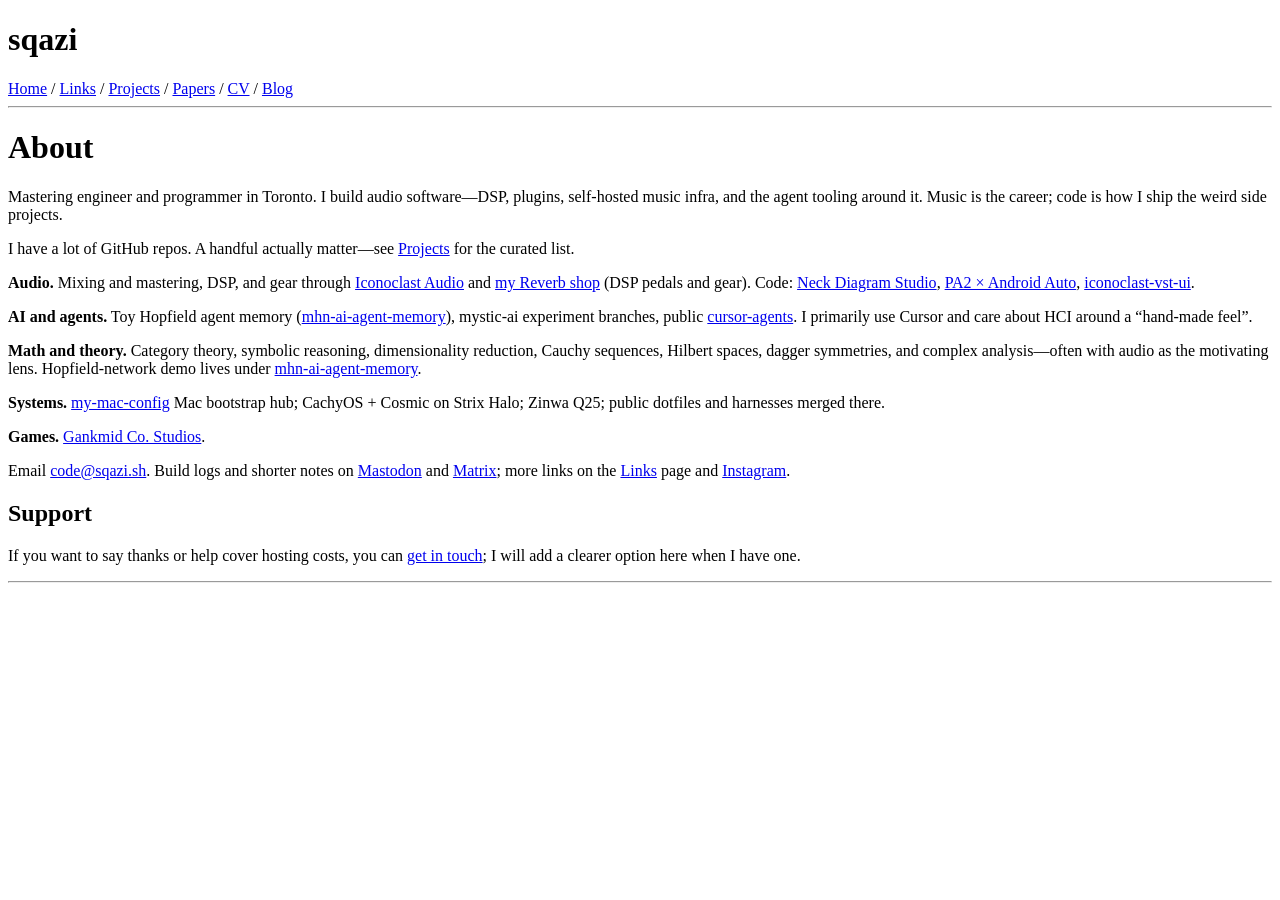
==== index.html @ d0529cec "Add Neck Diagram Studio to portfolio; fix hopfield link. List GitLab fretboard editor under music pr" ====
<!DOCTYPE html>
<html lang="en">
<head>
<meta charset="UTF-8">
<meta name="viewport" content="width=device-width, initial-scale=1.0">
<title>sqazi.sh</title>
</head>
<body>

<header>
<h1>sqazi</h1>
</header>

<nav>
<a href="index.html">Home</a> /
<a href="links.html">Links</a> /
<a href="content.html?page=projects">Projects</a> /
<a href="content.html?page=papers">Papers</a> /
<a href="content.html?page=cv">CV</a> /
<a href="content.html?page=blog">Blog</a>
</nav>

<hr>

<main>
<h1>About</h1>

<p>Mastering engineer and programmer in Toronto. I build audio software&mdash;DSP, plugins, self-hosted music infra, and the agent tooling around it. Music is the career; code is how I ship the weird side projects.</p>

<p>I have a lot of GitHub repos. A handful actually matter&mdash;see <a href="content.html?page=projects">Projects</a> for the curated list.</p>

<p><strong>Audio.</strong> Mixing and mastering, DSP, and gear through <a href="https://www.iconoclastaud.io/">Iconoclast Audio</a> and <a href="https://reverb.com/shop/gearacquisitionsyndrome/">my Reverb shop</a> (DSP pedals and gear). Code: <a href="https://gitlab.com/destroyerofworlds/neck-diagram-studio">Neck Diagram Studio</a>, <a href="https://shahzebqazi.github.io/pa2-car-plugin/">PA2 &times; Android Auto</a>, <a href="https://shahzebqazi.github.io/iconoclast-vst-ui/">iconoclast-vst-ui</a>.</p>

<p><strong>AI and agents.</strong> Toy Hopfield agent memory (<a href="https://shahzebqazi.github.io/mhn-ai-agent-memory/">mhn-ai-agent-memory</a>), mystic-ai experiment branches, public <a href="https://github.com/shahzebqazi/cursor-agents">cursor-agents</a>. I primarily use Cursor and care about HCI around a &ldquo;hand-made feel&rdquo;.</p>

<p><strong>Math and theory.</strong> Category theory, symbolic reasoning, dimensionality reduction, Cauchy sequences, Hilbert spaces, dagger symmetries, and complex analysis&mdash;often with audio as the motivating lens. Hopfield-network demo lives under <a href="https://shahzebqazi.github.io/mhn-ai-agent-memory/">mhn-ai-agent-memory</a>.</p>

<p><strong>Systems.</strong> <a href="https://github.com/shahzebqazi/my-mac-config">my-mac-config</a> Mac bootstrap hub; CachyOS + Cosmic on Strix Halo; Zinwa Q25; public dotfiles and harnesses merged there.</p>

<p><strong>Games.</strong> <a href="https://www.gankmid.co/">Gankmid Co. Studios</a>.</p>

<p>Email <a href="mailto:code@sqazi.sh">code@sqazi.sh</a>. Build logs and shorter notes on <a href="https://social.devilplan.com/@willy">Mastodon</a> and <a href="https://matrix.to/#/@metalmasteringengineer:matrix.org">Matrix</a>; more links on the <a href="links.html">Links</a> page and <a href="https://www.instagram.com/kongposhmosh/">Instagram</a>.</p>

<h2>Support</h2>
<p>If you want to say thanks or help cover hosting costs, you can <a href="mailto:code@sqazi.sh?subject=Support">get in touch</a>; I will add a clearer option here when I have one.</p>
</main>

<hr>

<footer>
</footer>

</body>
</html>
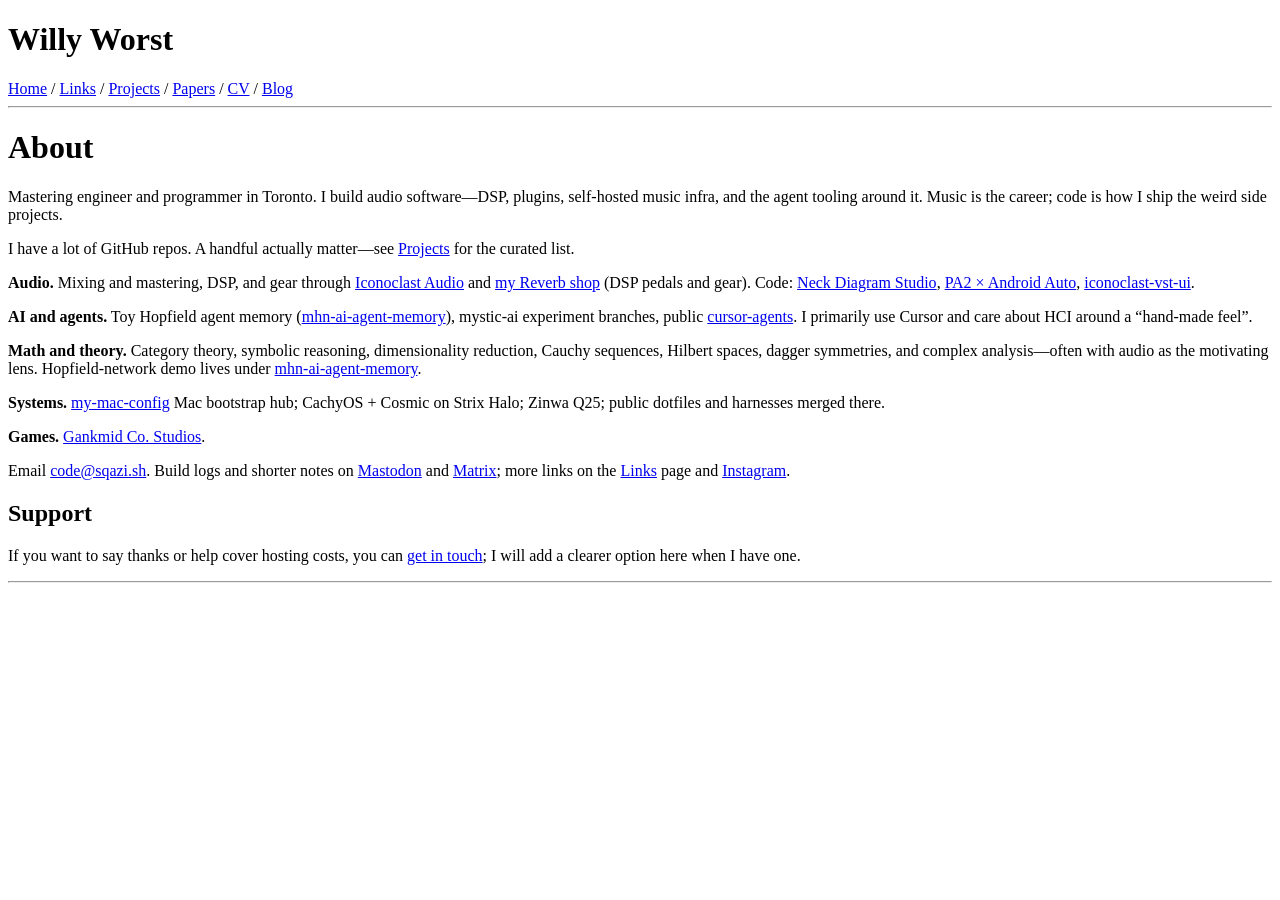
==== commit 215582aa: "Use display name Willy Worst on site and CV. Co-authored-by: Cursor <cursoragent@cursor.com>" ====
--- a/index.html
+++ b/index.html
@@ -8,7 +8,7 @@
 <body>
 
 <header>
-<h1>sqazi</h1>
+<h1>Willy Worst</h1>
 </header>
 
 <nav>
@@ -29,7 +29,7 @@
 
 <p>I have a lot of GitHub repos. A handful actually matter&mdash;see <a href="content.html?page=projects">Projects</a> for the curated list.</p>
 
-<p><strong>Audio.</strong> Mixing and mastering, DSP, and gear through <a href="https://www.iconoclastaud.io/">Iconoclast Audio</a> and <a href="https://reverb.com/shop/gearacquisitionsyndrome/">my Reverb shop</a> (DSP pedals and gear). Code: <a href="https://gitlab.com/destroyerofworlds/neck-diagram-studio">Neck Diagram Studio</a>, <a href="https://shahzebqazi.github.io/pa2-car-plugin/">PA2 &times; Android Auto</a>, <a href="https://shahzebqazi.github.io/iconoclast-vst-ui/">iconoclast-vst-ui</a>.</p>
+<p><strong>Audio.</strong> Mixing and mastering, DSP, and gear through <a href="https://www.iconoclastaud.io/">Iconoclast Audio</a> and <a href="https://reverb.com/shop/gearacquisitionsyndrome/">my Reverb shop</a> (DSP pedals and gear). Code: <a href="https://sqazi.sh/neck-diagram-studio/">Neck Diagram Studio</a>, <a href="https://shahzebqazi.github.io/pa2-car-plugin/">PA2 &times; Android Auto</a>, <a href="https://shahzebqazi.github.io/iconoclast-vst-ui/">iconoclast-vst-ui</a>.</p>
 
 <p><strong>AI and agents.</strong> Toy Hopfield agent memory (<a href="https://shahzebqazi.github.io/mhn-ai-agent-memory/">mhn-ai-agent-memory</a>), mystic-ai experiment branches, public <a href="https://github.com/shahzebqazi/cursor-agents">cursor-agents</a>. I primarily use Cursor and care about HCI around a &ldquo;hand-made feel&rdquo;.</p>
 
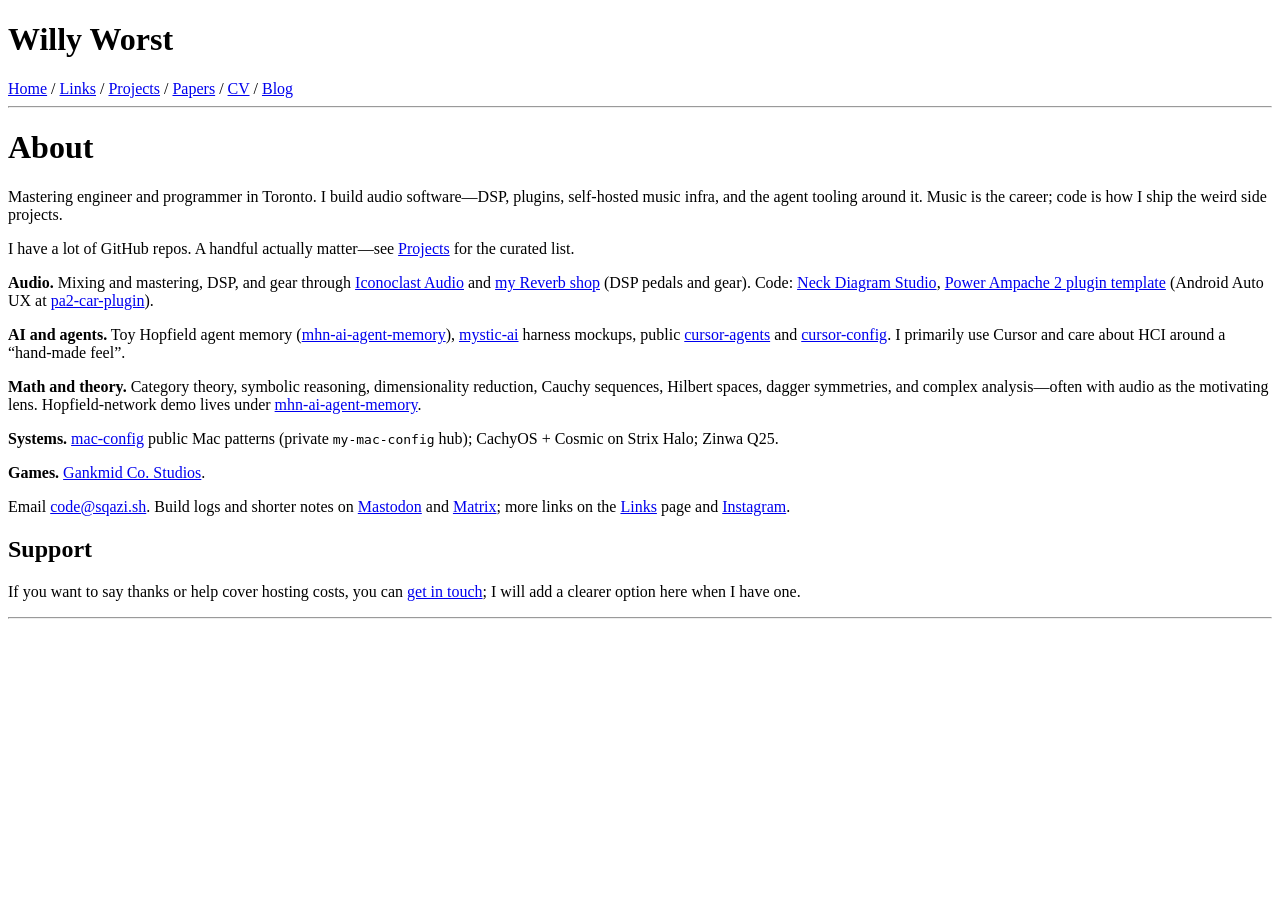
==== commit cd990aa7: "Fix CV and Projects links; lead with Iconoclast and PA2 fork. Point to public mac-config and cursor-" ====
--- a/index.html
+++ b/index.html
@@ -29,13 +29,13 @@
 
 <p>I have a lot of GitHub repos. A handful actually matter&mdash;see <a href="content.html?page=projects">Projects</a> for the curated list.</p>
 
-<p><strong>Audio.</strong> Mixing and mastering, DSP, and gear through <a href="https://www.iconoclastaud.io/">Iconoclast Audio</a> and <a href="https://reverb.com/shop/gearacquisitionsyndrome/">my Reverb shop</a> (DSP pedals and gear). Code: <a href="https://sqazi.sh/neck-diagram-studio/">Neck Diagram Studio</a>, <a href="https://shahzebqazi.github.io/pa2-car-plugin/">PA2 &times; Android Auto</a>, <a href="https://shahzebqazi.github.io/iconoclast-vst-ui/">iconoclast-vst-ui</a>.</p>
+<p><strong>Audio.</strong> Mixing and mastering, DSP, and gear through <a href="https://www.iconoclastaud.io/">Iconoclast Audio</a> and <a href="https://reverb.com/shop/gearacquisitionsyndrome/">my Reverb shop</a> (DSP pedals and gear). Code: <a href="https://sqazi.sh/neck-diagram-studio/">Neck Diagram Studio</a>, <a href="https://github.com/shahzebqazi/PowerAmpache2PluginTemplate">Power Ampache 2 plugin template</a> (Android Auto UX at <a href="https://shahzebqazi.github.io/pa2-car-plugin/">pa2-car-plugin</a>).</p>
 
-<p><strong>AI and agents.</strong> Toy Hopfield agent memory (<a href="https://shahzebqazi.github.io/mhn-ai-agent-memory/">mhn-ai-agent-memory</a>), mystic-ai experiment branches, public <a href="https://github.com/shahzebqazi/cursor-agents">cursor-agents</a>. I primarily use Cursor and care about HCI around a &ldquo;hand-made feel&rdquo;.</p>
+<p><strong>AI and agents.</strong> Toy Hopfield agent memory (<a href="https://shahzebqazi.github.io/mhn-ai-agent-memory/">mhn-ai-agent-memory</a>), <a href="https://github.com/shahzebqazi/mystic-ai">mystic-ai</a> harness mockups, public <a href="https://github.com/shahzebqazi/cursor-agents">cursor-agents</a> and <a href="https://github.com/shahzebqazi/cursor-config">cursor-config</a>. I primarily use Cursor and care about HCI around a &ldquo;hand-made feel&rdquo;.</p>
 
 <p><strong>Math and theory.</strong> Category theory, symbolic reasoning, dimensionality reduction, Cauchy sequences, Hilbert spaces, dagger symmetries, and complex analysis&mdash;often with audio as the motivating lens. Hopfield-network demo lives under <a href="https://shahzebqazi.github.io/mhn-ai-agent-memory/">mhn-ai-agent-memory</a>.</p>
 
-<p><strong>Systems.</strong> <a href="https://github.com/shahzebqazi/my-mac-config">my-mac-config</a> Mac bootstrap hub; CachyOS + Cosmic on Strix Halo; Zinwa Q25; public dotfiles and harnesses merged there.</p>
+<p><strong>Systems.</strong> <a href="https://github.com/shahzebqazi/mac-config">mac-config</a> public Mac patterns (private <code>my-mac-config</code> hub); CachyOS + Cosmic on Strix Halo; Zinwa Q25.</p>
 
 <p><strong>Games.</strong> <a href="https://www.gankmid.co/">Gankmid Co. Studios</a>.</p>
 
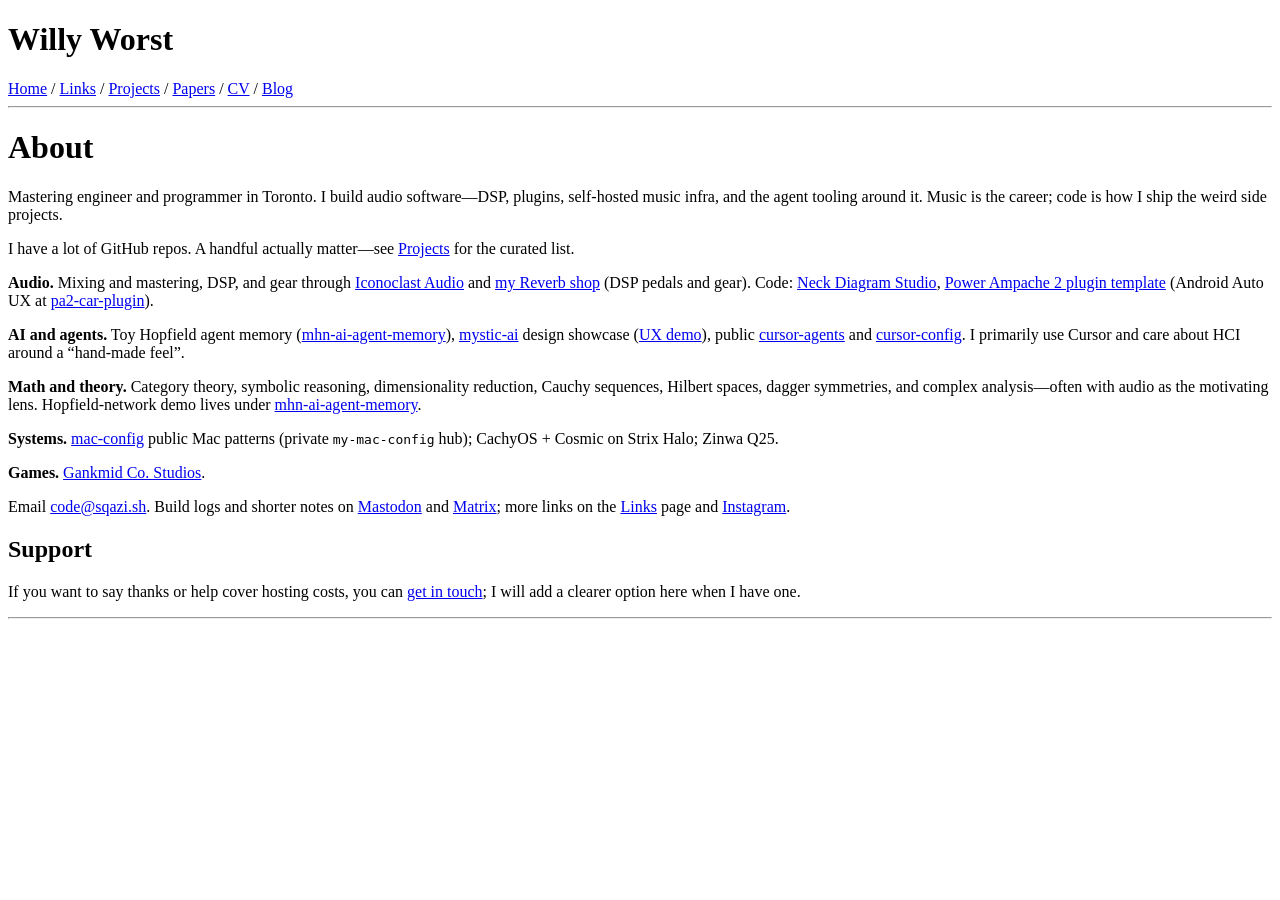
==== commit 9abbd617: "Update mystic-ai copy to design showcase and UX demo link. Co-authored-by: Cursor <cursoragent@curso" ====
--- a/index.html
+++ b/index.html
@@ -31,7 +31,7 @@
 
 <p><strong>Audio.</strong> Mixing and mastering, DSP, and gear through <a href="https://www.iconoclastaud.io/">Iconoclast Audio</a> and <a href="https://reverb.com/shop/gearacquisitionsyndrome/">my Reverb shop</a> (DSP pedals and gear). Code: <a href="https://sqazi.sh/neck-diagram-studio/">Neck Diagram Studio</a>, <a href="https://github.com/shahzebqazi/PowerAmpache2PluginTemplate">Power Ampache 2 plugin template</a> (Android Auto UX at <a href="https://shahzebqazi.github.io/pa2-car-plugin/">pa2-car-plugin</a>).</p>
 
-<p><strong>AI and agents.</strong> Toy Hopfield agent memory (<a href="https://shahzebqazi.github.io/mhn-ai-agent-memory/">mhn-ai-agent-memory</a>), <a href="https://github.com/shahzebqazi/mystic-ai">mystic-ai</a> harness mockups, public <a href="https://github.com/shahzebqazi/cursor-agents">cursor-agents</a> and <a href="https://github.com/shahzebqazi/cursor-config">cursor-config</a>. I primarily use Cursor and care about HCI around a &ldquo;hand-made feel&rdquo;.</p>
+<p><strong>AI and agents.</strong> Toy Hopfield agent memory (<a href="https://shahzebqazi.github.io/mhn-ai-agent-memory/">mhn-ai-agent-memory</a>), <a href="https://github.com/shahzebqazi/mystic-ai">mystic-ai</a> design showcase (<a href="https://shahzebqazi.github.io/mystic-ai/">UX demo</a>), public <a href="https://github.com/shahzebqazi/cursor-agents">cursor-agents</a> and <a href="https://github.com/shahzebqazi/cursor-config">cursor-config</a>. I primarily use Cursor and care about HCI around a &ldquo;hand-made feel&rdquo;.</p>
 
 <p><strong>Math and theory.</strong> Category theory, symbolic reasoning, dimensionality reduction, Cauchy sequences, Hilbert spaces, dagger symmetries, and complex analysis&mdash;often with audio as the motivating lens. Hopfield-network demo lives under <a href="https://shahzebqazi.github.io/mhn-ai-agent-memory/">mhn-ai-agent-memory</a>.</p>
 
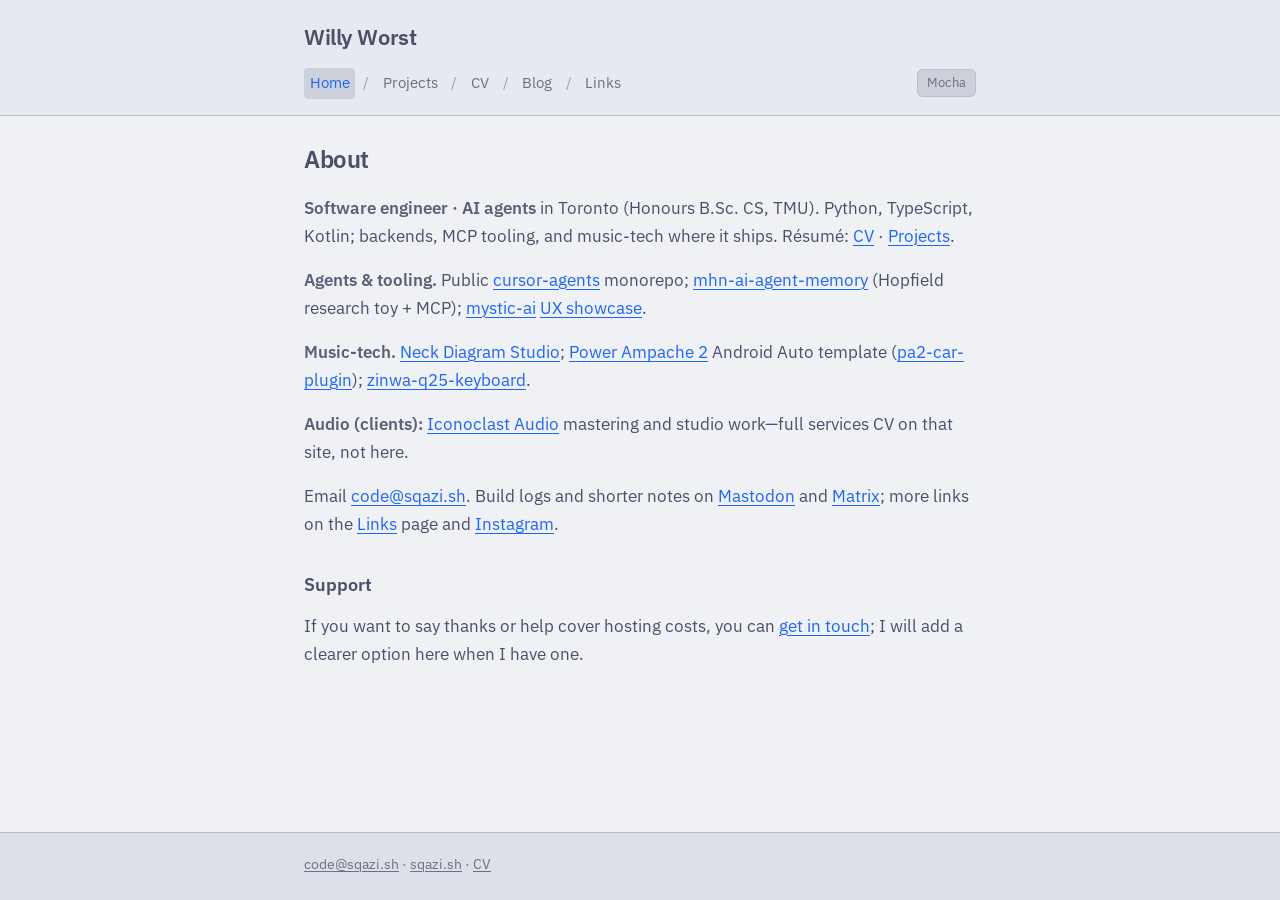
==== commit cc32b0e6: "Deploy Catppuccin site, SWE CV, and canonical eight-project portfolio. Lane-A cv.txt and projects pa" ====
--- a/index.html
+++ b/index.html
@@ -3,41 +3,49 @@
 <head>
 <meta charset="UTF-8">
 <meta name="viewport" content="width=device-width, initial-scale=1.0">
+<meta name="description" content="Willy Worst — software engineer and portfolio (sqazi.sh).">
 <title>sqazi.sh</title>
+<link rel="preconnect" href="https://fonts.googleapis.com">
+<link rel="preconnect" href="https://fonts.gstatic.com" crossorigin>
+<link href="https://fonts.googleapis.com/css2?family=IBM+Plex+Mono:wght@400;500&family=IBM+Plex+Sans:wght@400;600&display=swap" rel="stylesheet">
+<script>
+(function(){var k="sqazi-theme",t;try{t=localStorage.getItem(k);}catch(e){}if(t!=="latte"&&t!=="mocha")t=matchMedia("(prefers-color-scheme:light)").matches?"latte":"mocha";document.documentElement.setAttribute("data-theme",t);})();
+</script>
+<link rel="stylesheet" href="assets/css/catppuccin.css">
+<link rel="stylesheet" href="assets/css/site.css">
 </head>
 <body>
 
-<header>
-<h1>Willy Worst</h1>
+<header class="site-header">
+<div class="site-header__inner">
+<h1 class="site-brand"><a href="index.html">Willy Worst</a></h1>
+<div class="site-header__bar">
+<nav class="site-nav" aria-label="Primary">
+<a href="index.html" aria-current="page">Home</a>
+<span class="site-nav__sep" aria-hidden="true">/</span>
+<a href="content.html?page=projects">Projects</a>
+<span class="site-nav__sep" aria-hidden="true">/</span>
+<a href="content.html?page=cv">CV</a>
+<span class="site-nav__sep" aria-hidden="true">/</span>
+<a href="content.html?page=blog">Blog</a>
+<span class="site-nav__sep" aria-hidden="true">/</span>
+<a href="links.html">Links</a>
+</nav>
+<button type="button" class="theme-toggle" id="theme-toggle">Latte</button>
+</div>
+</div>
 </header>
 
-<nav>
-<a href="index.html">Home</a> /
-<a href="links.html">Links</a> /
-<a href="content.html?page=projects">Projects</a> /
-<a href="content.html?page=papers">Papers</a> /
-<a href="content.html?page=cv">CV</a> /
-<a href="content.html?page=blog">Blog</a>
-</nav>
-
-<hr>
-
-<main>
+<main class="site-main">
 <h1>About</h1>
 
-<p>Mastering engineer and programmer in Toronto. I build audio software&mdash;DSP, plugins, self-hosted music infra, and the agent tooling around it. Music is the career; code is how I ship the weird side projects.</p>
+<p><strong>Software engineer · AI agents</strong> in Toronto (Honours B.Sc. CS, TMU). Python, TypeScript, Kotlin; backends, MCP tooling, and music-tech where it ships. Résumé: <a href="content.html?page=cv">CV</a> · <a href="content.html?page=projects">Projects</a>.</p>
 
-<p>I have a lot of GitHub repos. A handful actually matter&mdash;see <a href="content.html?page=projects">Projects</a> for the curated list.</p>
+<p><strong>Agents &amp; tooling.</strong> Public <a href="https://github.com/shahzebqazi/cursor-agents">cursor-agents</a> monorepo; <a href="https://github.com/shahzebqazi/mhn-ai-agent-memory">mhn-ai-agent-memory</a> (Hopfield research toy + MCP); <a href="https://github.com/shahzebqazi/mystic-ai">mystic-ai</a> <a href="https://shahzebqazi.github.io/mystic-ai/">UX showcase</a>.</p>
 
-<p><strong>Audio.</strong> Mixing and mastering, DSP, and gear through <a href="https://www.iconoclastaud.io/">Iconoclast Audio</a> and <a href="https://reverb.com/shop/gearacquisitionsyndrome/">my Reverb shop</a> (DSP pedals and gear). Code: <a href="https://sqazi.sh/neck-diagram-studio/">Neck Diagram Studio</a>, <a href="https://github.com/shahzebqazi/PowerAmpache2PluginTemplate">Power Ampache 2 plugin template</a> (Android Auto UX at <a href="https://shahzebqazi.github.io/pa2-car-plugin/">pa2-car-plugin</a>).</p>
+<p><strong>Music-tech.</strong> <a href="https://sqazi.sh/neck-diagram-studio/">Neck Diagram Studio</a>; <a href="https://github.com/shahzebqazi/PowerAmpache2PluginTemplate">Power Ampache 2</a> Android Auto template (<a href="https://shahzebqazi.github.io/pa2-car-plugin/">pa2-car-plugin</a>); <a href="https://github.com/shahzebqazi/zinwa-q25-keyboard">zinwa-q25-keyboard</a>.</p>
 
-<p><strong>AI and agents.</strong> Toy Hopfield agent memory (<a href="https://shahzebqazi.github.io/mhn-ai-agent-memory/">mhn-ai-agent-memory</a>), <a href="https://github.com/shahzebqazi/mystic-ai">mystic-ai</a> design showcase (<a href="https://shahzebqazi.github.io/mystic-ai/">UX demo</a>), public <a href="https://github.com/shahzebqazi/cursor-agents">cursor-agents</a> and <a href="https://github.com/shahzebqazi/cursor-config">cursor-config</a>. I primarily use Cursor and care about HCI around a &ldquo;hand-made feel&rdquo;.</p>
-
-<p><strong>Math and theory.</strong> Category theory, symbolic reasoning, dimensionality reduction, Cauchy sequences, Hilbert spaces, dagger symmetries, and complex analysis&mdash;often with audio as the motivating lens. Hopfield-network demo lives under <a href="https://shahzebqazi.github.io/mhn-ai-agent-memory/">mhn-ai-agent-memory</a>.</p>
-
-<p><strong>Systems.</strong> <a href="https://github.com/shahzebqazi/mac-config">mac-config</a> public Mac patterns (private <code>my-mac-config</code> hub); CachyOS + Cosmic on Strix Halo; Zinwa Q25.</p>
-
-<p><strong>Games.</strong> <a href="https://www.gankmid.co/">Gankmid Co. Studios</a>.</p>
+<p><strong>Audio (clients):</strong> <a href="https://www.iconoclastaud.io/">Iconoclast Audio</a> mastering and studio work&mdash;full services CV on that site, not here.</p>
 
 <p>Email <a href="mailto:code@sqazi.sh">code@sqazi.sh</a>. Build logs and shorter notes on <a href="https://social.devilplan.com/@willy">Mastodon</a> and <a href="https://matrix.to/#/@metalmasteringengineer:matrix.org">Matrix</a>; more links on the <a href="links.html">Links</a> page and <a href="https://www.instagram.com/kongposhmosh/">Instagram</a>.</p>
 
@@ -45,10 +53,12 @@
 <p>If you want to say thanks or help cover hosting costs, you can <a href="mailto:code@sqazi.sh?subject=Support">get in touch</a>; I will add a clearer option here when I have one.</p>
 </main>
 
-<hr>
-
-<footer>
+<footer class="site-footer">
+<div class="site-footer__inner">
+<p><a href="mailto:code@sqazi.sh">code@sqazi.sh</a> · <a href="https://sqazi.sh">sqazi.sh</a> · <a href="content.html?page=cv">CV</a></p>
+</div>
 </footer>
 
+<script src="assets/js/theme.js"></script>
 </body>
 </html>
--- a/assets/css/catppuccin.css
+++ b/assets/css/catppuccin.css
@@ -0,0 +1,153 @@
+/* Catppuccin palette — https://github.com/catppuccin/catppuccin */
+
+/* Mocha (dark) — default */
+:root,
+[data-theme="mocha"] {
+  color-scheme: dark;
+
+  --ctp-rosewater: #f5e0dc;
+  --ctp-flamingo: #f2cdcd;
+  --ctp-pink: #f5c2e7;
+  --ctp-mauve: #cba6f7;
+  --ctp-red: #f38ba8;
+  --ctp-maroon: #eba0ac;
+  --ctp-peach: #fab387;
+  --ctp-yellow: #f9e2af;
+  --ctp-green: #a6e3a1;
+  --ctp-teal: #94e2d5;
+  --ctp-sky: #89dceb;
+  --ctp-sapphire: #74c7ec;
+  --ctp-blue: #89b4fa;
+  --ctp-lavender: #b4befe;
+
+  --ctp-text: #cdd6f4;
+  --ctp-subtext1: #bac2de;
+  --ctp-subtext0: #a6adc8;
+  --ctp-overlay2: #9399b2;
+  --ctp-overlay1: #7f849c;
+  --ctp-overlay0: #6c7086;
+  --ctp-surface2: #585b70;
+  --ctp-surface1: #45475a;
+  --ctp-surface0: #313244;
+  --ctp-base: #1e1e2e;
+  --ctp-mantle: #181825;
+  --ctp-crust: #11111b;
+
+  --color-bg: var(--ctp-base);
+  --color-bg-elevated: var(--ctp-mantle);
+  --color-bg-sunken: var(--ctp-crust);
+  --color-surface: var(--ctp-surface0);
+  --color-border: var(--ctp-surface1);
+  --color-border-strong: var(--ctp-surface2);
+  --color-text: var(--ctp-text);
+  --color-text-muted: var(--ctp-subtext0);
+  --color-text-faint: var(--ctp-overlay0);
+  --color-accent: var(--ctp-blue);
+  --color-accent-hover: var(--ctp-sapphire);
+  --color-accent-secondary: var(--ctp-mauve);
+  --color-link: var(--ctp-blue);
+  --color-link-hover: var(--ctp-sapphire);
+  --color-link-visited: var(--ctp-lavender);
+  --color-focus: var(--ctp-sapphire);
+  --color-mark: var(--ctp-yellow);
+  --color-intro-border: var(--ctp-mauve);
+  --color-success: var(--ctp-green);
+  --color-code-bg: var(--ctp-mantle);
+  --color-code-text: var(--ctp-peach);
+  --shadow-sm: 0 1px 2px rgb(0 0 0 / 0.35);
+}
+
+/* Latte (light) */
+[data-theme="latte"] {
+  color-scheme: light;
+
+  --ctp-rosewater: #dc8a78;
+  --ctp-flamingo: #dd7878;
+  --ctp-pink: #ea76cb;
+  --ctp-mauve: #8839ef;
+  --ctp-red: #d20f39;
+  --ctp-maroon: #e64553;
+  --ctp-peach: #fe640b;
+  --ctp-yellow: #df8e1d;
+  --ctp-green: #40a02b;
+  --ctp-teal: #179299;
+  --ctp-sky: #04a5e5;
+  --ctp-sapphire: #209fb5;
+  --ctp-blue: #1e66f5;
+  --ctp-lavender: #7287fd;
+
+  --ctp-text: #4c4f69;
+  --ctp-subtext1: #5c5f77;
+  --ctp-subtext0: #6c6f85;
+  --ctp-overlay2: #7c7f93;
+  --ctp-overlay1: #8c8fa1;
+  --ctp-overlay0: #9ca0b0;
+  --ctp-surface2: #acb0be;
+  --ctp-surface1: #bcc0cc;
+  --ctp-surface0: #ccd0da;
+  --ctp-base: #eff1f5;
+  --ctp-mantle: #e6e9ef;
+  --ctp-crust: #dce0e8;
+
+  --color-bg: var(--ctp-base);
+  --color-bg-elevated: var(--ctp-mantle);
+  --color-bg-sunken: var(--ctp-crust);
+  --color-surface: var(--ctp-surface0);
+  --color-border: var(--ctp-surface1);
+  --color-border-strong: var(--ctp-surface2);
+  --color-text: var(--ctp-text);
+  --color-text-muted: var(--ctp-subtext0);
+  --color-text-faint: var(--ctp-overlay0);
+  --color-accent: var(--ctp-blue);
+  --color-accent-hover: var(--ctp-sapphire);
+  --color-accent-secondary: var(--ctp-mauve);
+  --color-link: var(--ctp-blue);
+  --color-link-hover: var(--ctp-sapphire);
+  --color-link-visited: var(--ctp-lavender);
+  --color-focus: var(--ctp-sapphire);
+  --color-mark: var(--ctp-yellow);
+  --color-intro-border: var(--ctp-mauve);
+  --color-success: var(--ctp-green);
+  --color-code-bg: var(--ctp-crust);
+  --color-code-text: var(--ctp-peach);
+  --shadow-sm: 0 1px 2px rgb(0 0 0 / 0.06);
+}
+
+@media (prefers-color-scheme: light) {
+  :root:not([data-theme]) {
+    color-scheme: light;
+    --ctp-text: #4c4f69;
+    --ctp-subtext0: #6c6f85;
+    --ctp-overlay0: #9ca0b0;
+    --ctp-surface2: #acb0be;
+    --ctp-surface1: #bcc0cc;
+    --ctp-surface0: #ccd0da;
+    --ctp-base: #eff1f5;
+    --ctp-mantle: #e6e9ef;
+    --ctp-crust: #dce0e8;
+    --ctp-blue: #1e66f5;
+    --ctp-sapphire: #209fb5;
+    --ctp-mauve: #8839ef;
+    --ctp-lavender: #7287fd;
+    --ctp-green: #40a02b;
+    --ctp-peach: #fe640b;
+    --ctp-yellow: #df8e1d;
+    --color-bg: var(--ctp-base);
+    --color-bg-elevated: var(--ctp-mantle);
+    --color-bg-sunken: var(--ctp-crust);
+    --color-surface: var(--ctp-surface0);
+    --color-border: var(--ctp-surface1);
+    --color-border-strong: var(--ctp-surface2);
+    --color-text: var(--ctp-text);
+    --color-text-muted: var(--ctp-subtext0);
+    --color-text-faint: var(--ctp-overlay0);
+    --color-link: var(--ctp-blue);
+    --color-link-hover: var(--ctp-sapphire);
+    --color-link-visited: var(--ctp-lavender);
+    --color-focus: var(--ctp-sapphire);
+    --color-intro-border: var(--ctp-mauve);
+    --color-code-bg: var(--ctp-crust);
+    --color-code-text: var(--ctp-peach);
+    --shadow-sm: 0 1px 2px rgb(0 0 0 / 0.06);
+  }
+}
--- a/assets/css/site.css
+++ b/assets/css/site.css
@@ -0,0 +1,346 @@
+/* sqazi.sh layout — pairs with catppuccin.css */
+
+*,
+*::before,
+*::after {
+  box-sizing: border-box;
+}
+
+html {
+  font-size: 100%;
+  -webkit-text-size-adjust: 100%;
+}
+
+body {
+  margin: 0;
+  min-height: 100vh;
+  display: flex;
+  flex-direction: column;
+  font-family: "IBM Plex Sans", system-ui, -apple-system, "Segoe UI", Roboto, sans-serif;
+  font-size: 1.0625rem;
+  line-height: 1.65;
+  color: var(--color-text);
+  background-color: var(--color-bg);
+}
+
+.site-header {
+  background-color: var(--color-bg-elevated);
+  border-bottom: 1px solid var(--color-border);
+}
+
+.site-header__inner,
+.site-main,
+.site-footer__inner {
+  width: min(42rem, calc(100% - 2rem));
+  margin-inline: auto;
+}
+
+.site-header__inner {
+  padding: 1.25rem 0 1rem;
+}
+
+.site-brand {
+  margin: 0;
+  font-size: 1.35rem;
+  font-weight: 600;
+  letter-spacing: -0.02em;
+}
+
+.site-brand a {
+  color: var(--color-text);
+  text-decoration: none;
+}
+
+.site-brand a:hover {
+  color: var(--color-accent);
+}
+
+.site-header__bar {
+  display: flex;
+  flex-wrap: wrap;
+  align-items: center;
+  gap: 0.75rem;
+  margin-top: 0.75rem;
+}
+
+.site-nav {
+  display: flex;
+  flex-wrap: wrap;
+  align-items: center;
+  gap: 0.35rem 0.5rem;
+  font-size: 0.9375rem;
+}
+
+.site-nav a {
+  color: var(--color-text-muted);
+  text-decoration: none;
+  padding: 0.2rem 0.35rem;
+  border-radius: 0.25rem;
+}
+
+.site-nav a:hover,
+.site-nav a[aria-current="page"] {
+  color: var(--color-accent);
+  background-color: var(--color-surface);
+}
+
+.site-nav__sep {
+  color: var(--color-text-faint);
+  user-select: none;
+}
+
+.site-header__bar .theme-toggle {
+  margin-left: auto;
+}
+
+.theme-toggle {
+  font: inherit;
+  font-size: 0.8125rem;
+  color: var(--color-text-muted);
+  background: var(--color-surface);
+  border: 1px solid var(--color-border);
+  border-radius: 0.35rem;
+  padding: 0.25rem 0.55rem;
+  cursor: pointer;
+  line-height: 1.4;
+}
+
+.theme-toggle:hover {
+  color: var(--color-text);
+  border-color: var(--color-border-strong);
+}
+
+.theme-toggle:focus-visible {
+  outline: 2px solid var(--color-focus);
+  outline-offset: 2px;
+}
+
+.site-main {
+  flex: 1;
+  padding: 1.75rem 0 2.5rem;
+}
+
+.site-main > h1 {
+  margin: 0 0 1.25rem;
+  font-size: 1.5rem;
+  font-weight: 600;
+  letter-spacing: -0.02em;
+  line-height: 1.25;
+}
+
+.site-main h2 {
+  margin: 2rem 0 0.75rem;
+  font-size: 1.125rem;
+  font-weight: 600;
+  color: var(--color-text);
+}
+
+.site-main p {
+  margin: 0 0 1rem;
+}
+
+.site-main p:last-child {
+  margin-bottom: 0;
+}
+
+.site-main strong {
+  color: var(--ctp-subtext1);
+  font-weight: 600;
+}
+
+a {
+  color: var(--color-link);
+  text-decoration-thickness: 1px;
+  text-underline-offset: 0.15em;
+}
+
+a:hover {
+  color: var(--color-link-hover);
+}
+
+a:visited {
+  color: var(--color-link-visited);
+}
+
+a:focus-visible {
+  outline: 2px solid var(--color-focus);
+  outline-offset: 2px;
+  border-radius: 2px;
+}
+
+code {
+  font-family: "IBM Plex Mono", ui-monospace, "Cascadia Code", "Source Code Pro", Menlo, monospace;
+  font-size: 0.88em;
+  background: var(--color-code-bg);
+  color: var(--color-code-text);
+  padding: 0.1em 0.35em;
+  border-radius: 0.25rem;
+  border: 1px solid var(--color-border);
+}
+
+.site-footer {
+  margin-top: auto;
+  background-color: var(--color-bg-sunken);
+  border-top: 1px solid var(--color-border);
+  font-size: 0.875rem;
+  color: var(--color-text-muted);
+}
+
+.site-footer__inner {
+  padding: 1.25rem 0 1.5rem;
+}
+
+.site-footer p {
+  margin: 0;
+}
+
+.site-footer a {
+  color: var(--color-text-muted);
+}
+
+.site-footer a:hover {
+  color: var(--color-accent);
+}
+
+/* Plain text pages (CV, blog, papers) */
+.page-content--plain {
+  white-space: pre-wrap;
+  overflow-wrap: anywhere;
+  font-family: "IBM Plex Mono", ui-monospace, "Cascadia Code", "Source Code Pro", Menlo, monospace;
+  font-size: 0.8125rem;
+  line-height: 1.55;
+  margin: 0;
+  padding: 1.25rem 1.35rem;
+  background: var(--color-bg-elevated);
+  border: 1px solid var(--color-border);
+  border-radius: 0.5rem;
+  box-shadow: var(--shadow-sm);
+  color: var(--color-text);
+}
+
+#page-content:not(.page-content--plain):empty::before {
+  content: "Loading…";
+  color: var(--color-text-muted);
+  font-style: italic;
+}
+
+/* Projects (content/projects.html fragment) */
+.projects-page {
+  max-width: 100%;
+}
+
+.projects-intro {
+  margin: 0 0 1.5rem;
+  padding: 0.85rem 1rem;
+  border-left: 3px solid var(--color-intro-border);
+  background: var(--color-bg-elevated);
+  border-radius: 0 0.35rem 0.35rem 0;
+  font-size: 0.95rem;
+  line-height: 1.55;
+  color: var(--color-text-muted);
+}
+
+.projects-section {
+  margin-top: 2rem;
+}
+
+.projects-section:first-of-type {
+  margin-top: 0.5rem;
+}
+
+.projects-section h2 {
+  font-size: 1.05rem;
+  font-weight: 600;
+  margin: 0 0 0.75rem;
+  padding-bottom: 0.35rem;
+  border-bottom: 1px solid var(--color-border);
+  color: var(--ctp-subtext1);
+}
+
+.projects-list {
+  list-style: none;
+  margin: 0;
+  padding: 0;
+  display: flex;
+  flex-direction: column;
+  gap: 0.75rem;
+}
+
+.projects-list > li {
+  margin: 0;
+  padding: 0.85rem 1rem;
+  border: 1px solid var(--color-border);
+  border-radius: 0.5rem;
+  background: var(--color-bg-elevated);
+  box-shadow: var(--shadow-sm);
+  transition: border-color 0.15s ease;
+}
+
+.projects-list > li:hover {
+  border-color: var(--color-border-strong);
+}
+
+.project-title {
+  font-weight: 600;
+  color: var(--color-accent);
+  text-decoration: none;
+}
+
+.project-title:hover {
+  color: var(--color-accent-hover);
+  text-decoration: underline;
+}
+
+.project-meta {
+  display: block;
+  font-size: 0.85rem;
+  color: var(--color-text-muted);
+  margin-top: 0.25rem;
+}
+
+.project-desc {
+  margin: 0.5rem 0 0;
+  font-size: 0.9rem;
+  line-height: 1.5;
+  color: var(--color-text);
+}
+
+.projects-note {
+  font-size: 0.9rem;
+  margin: 0 0 0.75rem;
+  color: var(--color-text-muted);
+}
+
+/* Minimal redirect page */
+.page--redirect {
+  display: grid;
+  place-items: center;
+  min-height: 100vh;
+  text-align: center;
+  padding: 2rem;
+}
+
+.page--redirect p {
+  margin: 0;
+  font-size: 1rem;
+}
+
+@media (max-width: 32rem) {
+  .site-header__inner {
+    padding-top: 1rem;
+  }
+
+  .site-nav {
+    font-size: 0.875rem;
+  }
+
+  .site-header__bar {
+    flex-direction: column;
+    align-items: flex-start;
+  }
+
+  .page-content--plain {
+    font-size: 0.75rem;
+    padding: 1rem;
+  }
+}
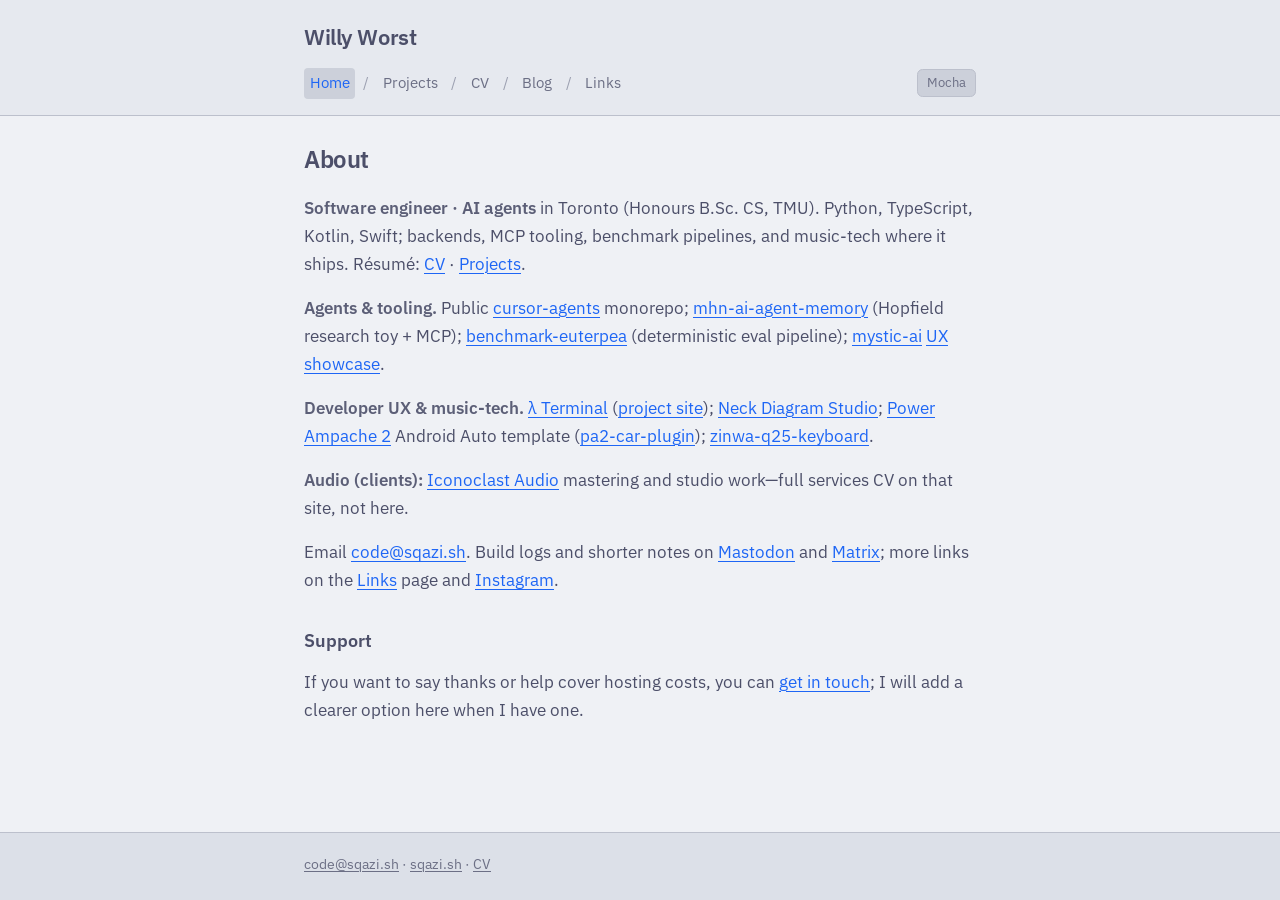
==== commit 0d8949fa: "docs(portfolio): feature pinned project set Promote the six GitHub pins as the primary project set w" ====
--- a/index.html
+++ b/index.html
@@ -39,11 +39,11 @@
 <main class="site-main">
 <h1>About</h1>
 
-<p><strong>Software engineer · AI agents</strong> in Toronto (Honours B.Sc. CS, TMU). Python, TypeScript, Kotlin; backends, MCP tooling, and music-tech where it ships. Résumé: <a href="content.html?page=cv">CV</a> · <a href="content.html?page=projects">Projects</a>.</p>
+<p><strong>Software engineer · AI agents</strong> in Toronto (Honours B.Sc. CS, TMU). Python, TypeScript, Kotlin, Swift; backends, MCP tooling, benchmark pipelines, and music-tech where it ships. Résumé: <a href="content.html?page=cv">CV</a> · <a href="content.html?page=projects">Projects</a>.</p>
 
-<p><strong>Agents &amp; tooling.</strong> Public <a href="https://github.com/shahzebqazi/cursor-agents">cursor-agents</a> monorepo; <a href="https://github.com/shahzebqazi/mhn-ai-agent-memory">mhn-ai-agent-memory</a> (Hopfield research toy + MCP); <a href="https://github.com/shahzebqazi/mystic-ai">mystic-ai</a> <a href="https://shahzebqazi.github.io/mystic-ai/">UX showcase</a>.</p>
+<p><strong>Agents &amp; tooling.</strong> Public <a href="https://github.com/shahzebqazi/cursor-agents">cursor-agents</a> monorepo; <a href="https://github.com/shahzebqazi/mhn-ai-agent-memory">mhn-ai-agent-memory</a> (Hopfield research toy + MCP); <a href="https://github.com/shahzebqazi/benchmark-euterpea">benchmark-euterpea</a> (deterministic eval pipeline); <a href="https://github.com/shahzebqazi/mystic-ai">mystic-ai</a> <a href="https://shahzebqazi.github.io/mystic-ai/">UX showcase</a>.</p>
 
-<p><strong>Music-tech.</strong> <a href="https://sqazi.sh/neck-diagram-studio/">Neck Diagram Studio</a>; <a href="https://github.com/shahzebqazi/PowerAmpache2PluginTemplate">Power Ampache 2</a> Android Auto template (<a href="https://shahzebqazi.github.io/pa2-car-plugin/">pa2-car-plugin</a>); <a href="https://github.com/shahzebqazi/zinwa-q25-keyboard">zinwa-q25-keyboard</a>.</p>
+<p><strong>Developer UX &amp; music-tech.</strong> <a href="https://github.com/shahzebqazi/lambda-terminal">λ Terminal</a> (<a href="https://sqazi.sh/lambda-terminal/">project site</a>); <a href="https://sqazi.sh/neck-diagram-studio/">Neck Diagram Studio</a>; <a href="https://github.com/shahzebqazi/PowerAmpache2PluginTemplate">Power Ampache 2</a> Android Auto template (<a href="https://shahzebqazi.github.io/pa2-car-plugin/">pa2-car-plugin</a>); <a href="https://github.com/shahzebqazi/zinwa-q25-keyboard">zinwa-q25-keyboard</a>.</p>
 
 <p><strong>Audio (clients):</strong> <a href="https://www.iconoclastaud.io/">Iconoclast Audio</a> mastering and studio work&mdash;full services CV on that site, not here.</p>
 
--- a/assets/css/site.css
+++ b/assets/css/site.css
@@ -266,18 +266,40 @@
   gap: 0.75rem;
 }
 
-.projects-list > li {
-  margin: 0;
-  padding: 0.85rem 1rem;
+.projects-list > li,
+.projects-list > li.project-card {
+  margin: 0;
+  padding: 0;
   border: 1px solid var(--color-border);
   border-radius: 0.5rem;
   background: var(--color-bg-elevated);
   box-shadow: var(--shadow-sm);
   transition: border-color 0.15s ease;
-}
-
-.projects-list > li:hover {
+  overflow: hidden;
+}
+
+.projects-list > li:hover,
+.projects-list > li.project-card:hover {
   border-color: var(--color-border-strong);
+}
+
+.project-hero-link {
+  display: block;
+  line-height: 0;
+  border-bottom: 1px solid var(--color-border);
+}
+
+.project-hero {
+  display: block;
+  width: 100%;
+  height: auto;
+  max-height: 10rem;
+  object-fit: cover;
+  object-position: center;
+}
+
+.project-card__body {
+  padding: 0.85rem 1rem;
 }
 
 .project-title {
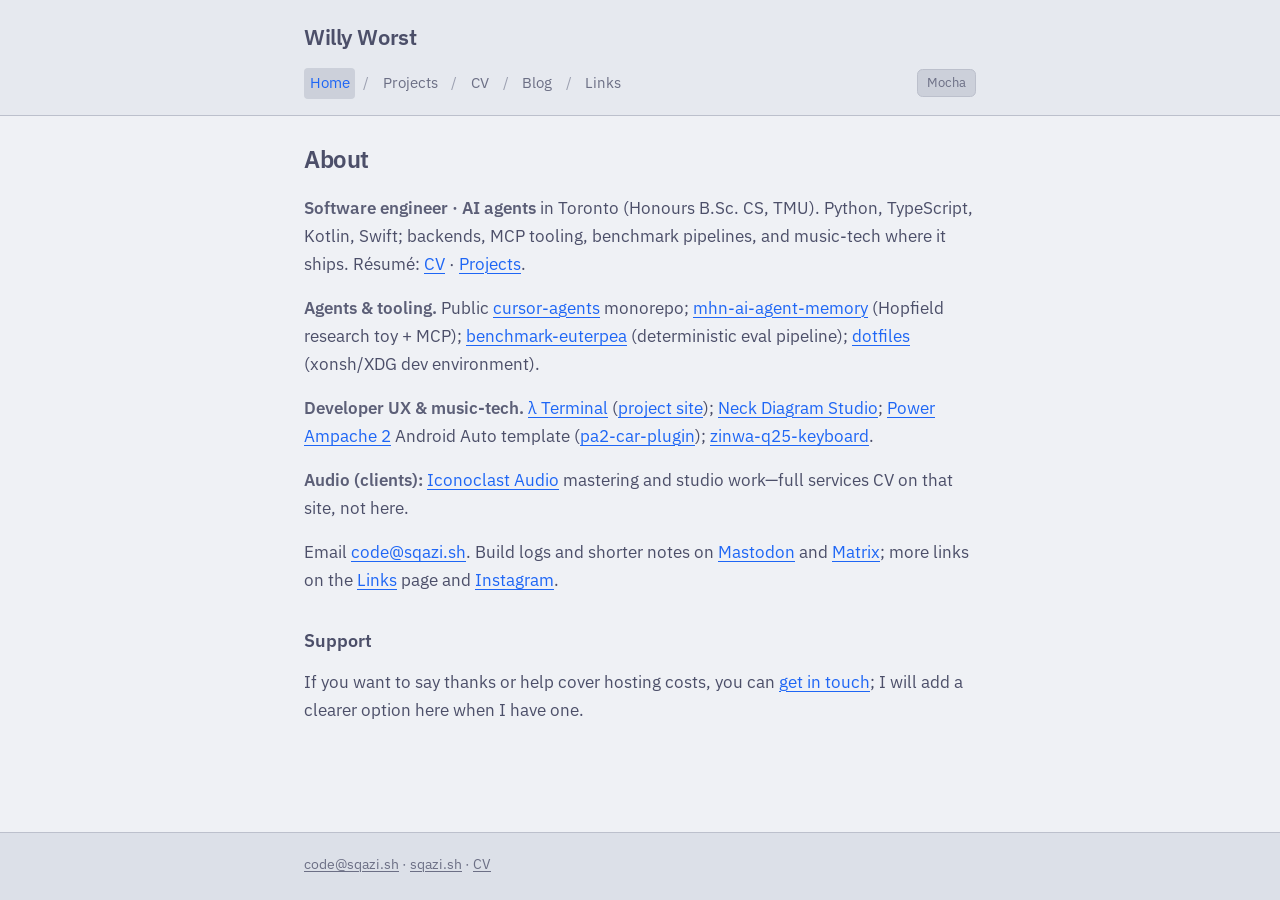
==== commit 40d9d732: "docs(portfolio): align featured pins Update the portfolio and CV surfaces so dotfiles and Power Ampa" ====
--- a/index.html
+++ b/index.html
@@ -41,7 +41,7 @@
 
 <p><strong>Software engineer · AI agents</strong> in Toronto (Honours B.Sc. CS, TMU). Python, TypeScript, Kotlin, Swift; backends, MCP tooling, benchmark pipelines, and music-tech where it ships. Résumé: <a href="content.html?page=cv">CV</a> · <a href="content.html?page=projects">Projects</a>.</p>
 
-<p><strong>Agents &amp; tooling.</strong> Public <a href="https://github.com/shahzebqazi/cursor-agents">cursor-agents</a> monorepo; <a href="https://github.com/shahzebqazi/mhn-ai-agent-memory">mhn-ai-agent-memory</a> (Hopfield research toy + MCP); <a href="https://github.com/shahzebqazi/benchmark-euterpea">benchmark-euterpea</a> (deterministic eval pipeline); <a href="https://github.com/shahzebqazi/mystic-ai">mystic-ai</a> <a href="https://shahzebqazi.github.io/mystic-ai/">UX showcase</a>.</p>
+<p><strong>Agents &amp; tooling.</strong> Public <a href="https://github.com/shahzebqazi/cursor-agents">cursor-agents</a> monorepo; <a href="https://github.com/shahzebqazi/mhn-ai-agent-memory">mhn-ai-agent-memory</a> (Hopfield research toy + MCP); <a href="https://github.com/shahzebqazi/benchmark-euterpea">benchmark-euterpea</a> (deterministic eval pipeline); <a href="https://github.com/shahzebqazi/dotfiles">dotfiles</a> (xonsh/XDG dev environment).</p>
 
 <p><strong>Developer UX &amp; music-tech.</strong> <a href="https://github.com/shahzebqazi/lambda-terminal">λ Terminal</a> (<a href="https://sqazi.sh/lambda-terminal/">project site</a>); <a href="https://sqazi.sh/neck-diagram-studio/">Neck Diagram Studio</a>; <a href="https://github.com/shahzebqazi/PowerAmpache2PluginTemplate">Power Ampache 2</a> Android Auto template (<a href="https://shahzebqazi.github.io/pa2-car-plugin/">pa2-car-plugin</a>); <a href="https://github.com/shahzebqazi/zinwa-q25-keyboard">zinwa-q25-keyboard</a>.</p>
 
